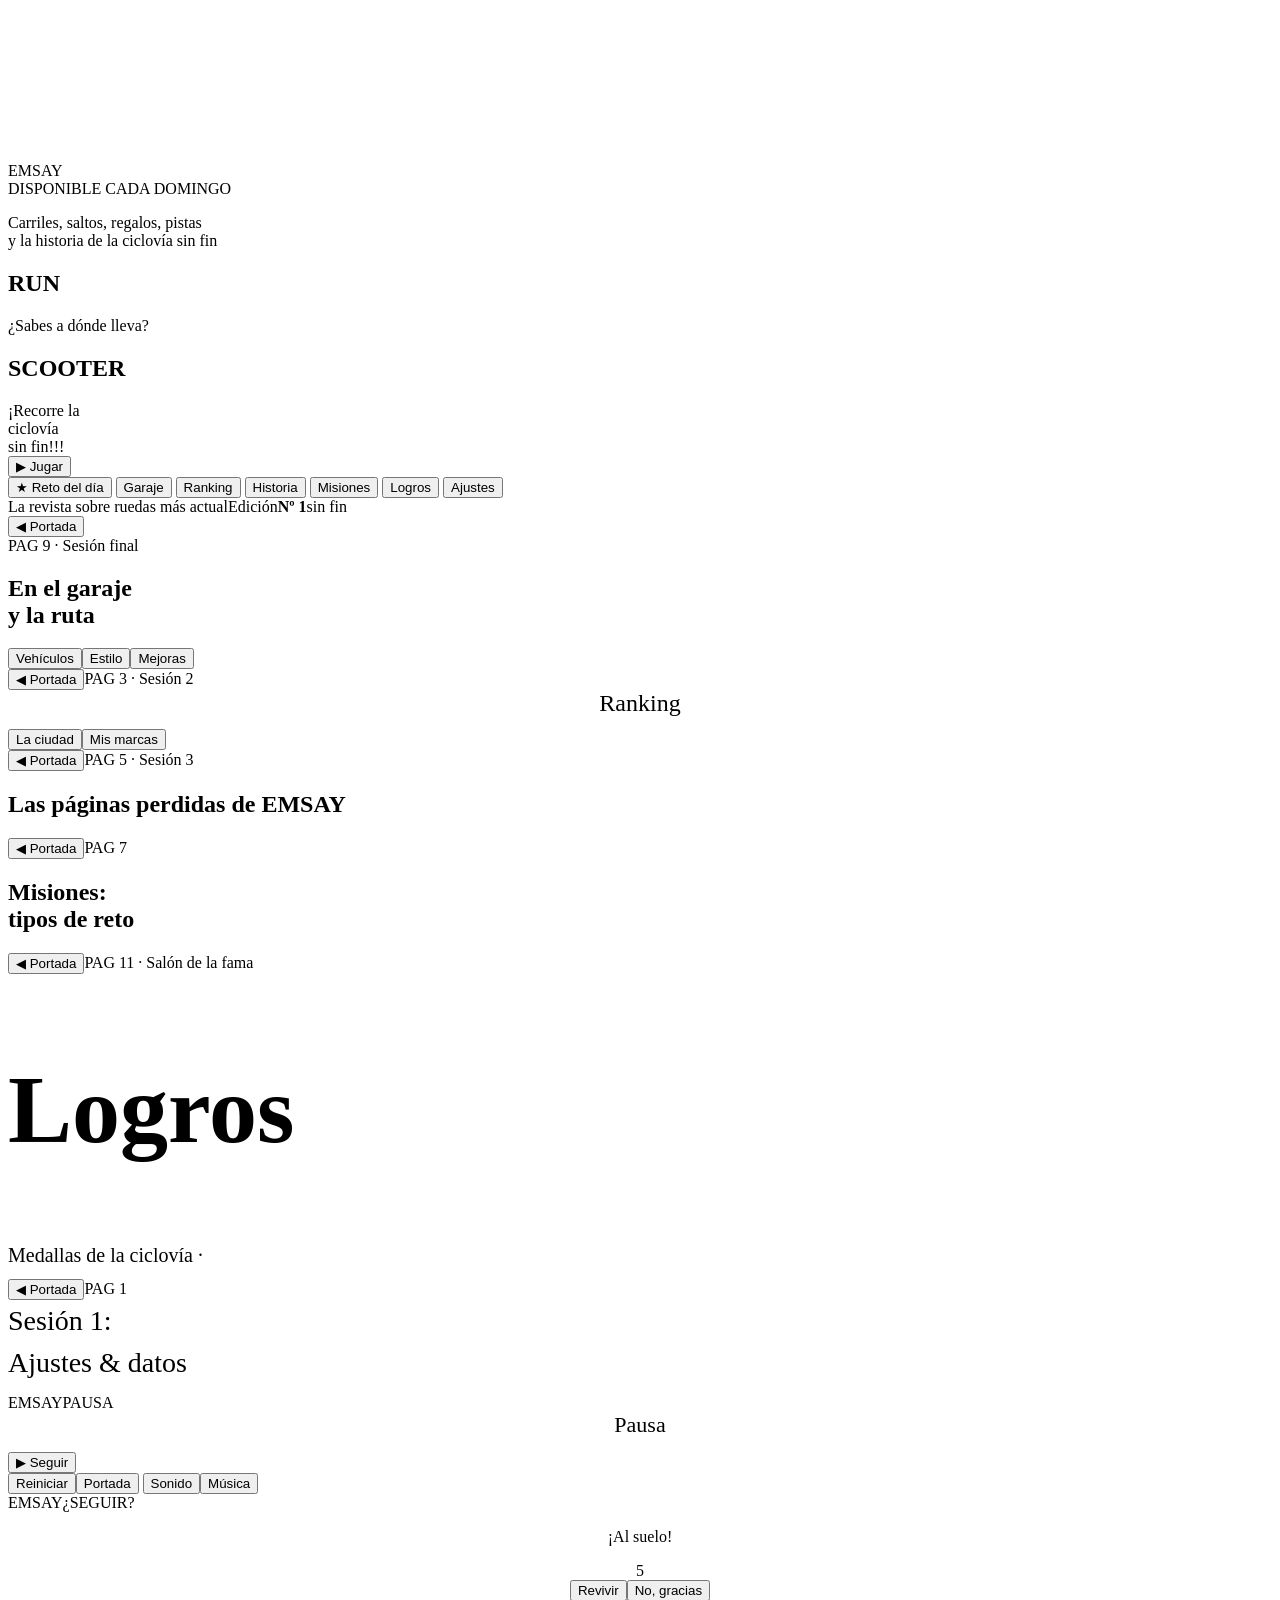
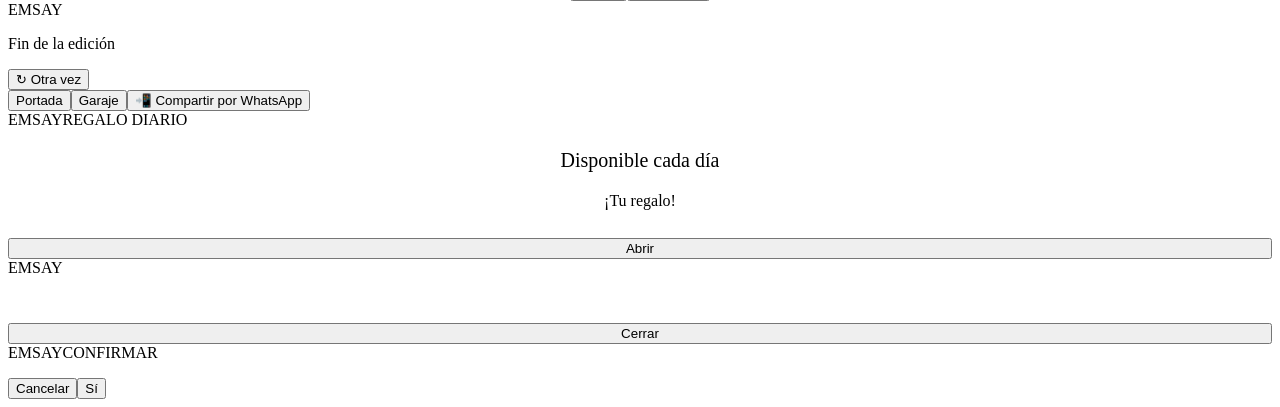
==== src/index.html @ 9749959b "v1.5.0: logros, personajes, corredores y patinadoras, cometas y globos - Salón de la fama con 20 log" ====
<!DOCTYPE html>
<html lang="es"><head><meta charset="utf-8">
<meta name="viewport" content="width=device-width,initial-scale=1,viewport-fit=cover,user-scalable=no">
<meta name="theme-color" content="#0e6378"><meta name="color-scheme" content="light">
<title>Run Scooter</title>
<meta name="description" content="Run Scooter: corredor sin fin en 3D por la ciclovía. Scooter, bici, skate, patines y monopatín eléctrico. Monedas, regalos y las páginas perdidas de EMSAY. Funciona sin internet.">
<meta name="application-name" content="Run Scooter">
<meta name="mobile-web-app-capable" content="yes"><meta name="apple-mobile-web-app-capable" content="yes">
<meta name="apple-mobile-web-app-title" content="Run Scooter"><meta name="apple-mobile-web-app-status-bar-style" content="black-translucent">
<link rel="manifest" href="manifest.webmanifest">
<link rel="icon" type="image/png" sizes="48x48" href="favicon.png">
<link rel="icon" type="image/png" sizes="192x192" href="icon-192.png">
<link rel="apple-touch-icon" sizes="180x180" href="apple-touch-icon.png">
<meta property="og:type" content="website"><meta property="og:site_name" content="Run Scooter"><meta property="og:locale" content="es_CO">
<meta property="og:title" content="Run Scooter · la ciclovía sin fin">
<meta property="og:description" content="Corre sin fin por la ciclovía en scooter, bici, skate, patines o monopatín eléctrico. ¡Juega gratis y sin internet!">
<meta property="og:url" content="%URL%">
<meta property="og:image" content="%URL%compartir.png"><meta property="og:image:width" content="1200"><meta property="og:image:height" content="630"><meta property="og:image:alt" content="Run Scooter, portada estilo revista EMSAY">
<meta name="twitter:card" content="summary_large_image"><meta name="twitter:image" content="%URL%compartir.png">
<style>
/*FONTS*/
/*CSS*/
</style></head>
<body><noscript>Run Scooter necesita JavaScript activado.</noscript>
<canvas id="cv"></canvas>
<div id="ui">
  <div id="rain"></div><div id="flash"></div>
  <div id="hud" hidden>
    <div class="hl"><div id="hScore" class="hs">0</div><div class="hc"><span class="coin"></span><b id="hCoins">0</b></div><br><div class="hc dl" id="hDel" hidden></div><div id="hDist" class="hd">0 M</div><div id="hSlope" class="slope" hidden></div></div>
    <div class="hr"><button id="bPause" data-act="pause" aria-label="Pausa">❚❚</button><div id="hMult" class="hm">×1</div><div id="hPow"></div></div>
    <button id="bBoost" class="boost" aria-label="Impulso: toca seguido para acelerar"><i><b id="bbF"></b></i><span>⚡</span><small>IMPULSO</small></button>
    <div id="hPop"></div>
    <div id="hBanner"></div>
    <div id="hTut" class="tut" hidden></div>
    <div id="hStum" class="stum" hidden>¡CUIDADO!</div>
    <div id="hCnt" class="cnt" hidden></div>
    <div id="hFps" class="fps" hidden></div>
  </div>

  <section id="sCover" class="scr cover on">
    <div class="cband"><div>EMSAY</div><div>DISPONIBLE CADA DOMINGO</div></div>
    <div class="cbody">
      <p class="srf">Carriles, saltos, regalos, pistas<br>y la historia de la ciclovía sin fin</p>
      <h1 class="mega t1">RUN</h1>
      <p class="kick">¿Sabes a dónde lleva?</p>
      <h1 class="mega t2">SCOOTER</h1>
      <div class="cmid"></div>
      <div class="ctag">¡Recorre la<br>ciclovía<br>sin fin!!!</div>
      <div class="cstats" id="cStats"></div>
      <div class="cbtns">
        <button class="btn pri big" data-act="play" data-arg="n">▶ Jugar</button>
        <div class="cgrid">
          <button class="btn red w2" data-act="play" data-arg="ch">★ Reto del día<i id="dCh" class="dot" style="background:var(--amb)" hidden></i></button>
          <button class="btn" data-act="go" data-arg="sGarage">Garaje</button>
          <button class="btn" data-act="go" data-arg="sRank">Ranking</button>
          <button class="btn" data-act="go" data-arg="sStory">Historia<i id="dStory" class="dot" hidden></i></button>
          <button class="btn" data-act="go" data-arg="sMis">Misiones<i id="dMis" class="dot" hidden></i></button>
          <button class="btn" data-act="go" data-arg="sAch">Logros</button>
          <button class="btn" data-act="go" data-arg="sSet">Ajustes</button>
        </div>
      </div>
    </div>
    <div class="cfoot"><span class="mega">La revista sobre ruedas más actual</span><span class="adv">Edición<b><span id="cEd">Nº 1</span></b>sin fin</span></div>
  </section>

  <section id="sGarage" class="scr gar">
    <div class="show"><div class="ph"><button class="back" data-act="go" data-arg="sCover">◀ Portada</button><div class="wallet" id="gWallet"></div></div><div class="vname" id="gName"></div></div>
    <div class="page pg-mus"><div class="wrap">
      <div class="pag">PAG 9 · Sesión final</div>
      <h2 class="h-final">En el garaje<br>y la ruta</h2>
      <div class="tabs" id="gTabs"><button data-act="gtab" data-arg="veh" class="on"><span>Vehículos</span></button><button data-act="gtab" data-arg="cos"><span>Estilo</span></button><button data-act="gtab" data-arg="up"><span>Mejoras</span></button></div>
      <div id="gBody"></div>
    </div></div>
  </section>

  <section id="sRank" class="scr"><div class="page pg-gray"><div class="wrap">
    <div class="ph"><button class="back" data-act="go" data-arg="sCover">◀ Portada</button><span class="pag">PAG 3 · Sesión 2</span></div>
    <div class="boxed sp" style="text-align:center;font-size:clamp(16px,5vw,24px);margin-bottom:12px">Ranking</div>
    <div id="rCard"></div>
    <div class="tabs" id="rTabs"><button data-act="rtab" data-arg="city" class="on"><span>La ciudad</span></button><button data-act="rtab" data-arg="me"><span>Mis marcas</span></button></div>
    <div id="rBody"></div>
  </div></div></section>

  <section id="sStory" class="scr"><div class="page pg-red"><div class="wrap">
    <div class="ph"><button class="back" data-act="go" data-arg="sCover">◀ Portada</button><span class="pag">PAG 5 · Sesión 3</span></div>
    <h2 class="h-serif">Las páginas perdidas de EMSAY</h2>
    <p class="lede" id="stLede"></p>
    <div class="pgrid" id="stGrid"></div>
  </div></div></section>

  <section id="sMis" class="scr"><div class="page pg-mar"><div class="wrap">
    <div class="ph"><button class="back" data-act="go" data-arg="sCover">◀ Portada</button><span class="pag">PAG 7</span></div>
    <div class="squig"></div>
    <h2 class="h-groovy">Misiones:<br>tipos de reto</h2>
    <div id="mBody"></div>
    <div class="squig"></div>
  </div></div></section>

  <section id="sAch" class="scr"><div class="page pg-teal"><div class="wrap">
    <div class="ph"><button class="back" data-act="go" data-arg="sCover">◀ Portada</button><span class="pag">PAG 11 · Salón de la fama</span></div>
    <h2 class="mega" style="font-size:clamp(54px,17vw,96px);color:var(--cream)">Logros</h2><p class="kick" style="color:var(--amb);font-size:20px;margin:2px 0 12px">Medallas de la ciclovía · <span id="achN"></span></p>
    <div class="achs" id="achBody"></div>
  </div></div></section>

  <section id="sSet" class="scr"><div class="page pg-yel"><div class="wrap">
    <div class="ph"><button class="back" data-act="go" data-arg="sCover">◀ Portada</button><span class="pag">PAG 1</span></div>
    <div class="boxed sp" style="font-size:clamp(18px,6vw,28px);line-height:1.5;margin-bottom:10px">Sesión 1:<br>Ajustes &amp; datos</div>
    <div id="setBody"></div>
  </div></div></section>

  <div id="oPause" class="ov"><div class="panel"><div class="pband"><span>EMSAY</span><span>PAUSA</span></div><div class="pin">
    <div class="boxed sp" style="text-align:center;font-size:22px;margin-bottom:14px">Pausa</div>
    <div class="cbtns" style="margin:0 auto"><button class="btn pri big" data-act="resume">▶ Seguir</button>
      <div class="cgrid"><button class="btn" data-act="restart">Reiniciar</button><button class="btn" data-act="quit">Portada</button>
      <button class="btn gh" data-act="tsfx" id="pSfx">Sonido</button><button class="btn gh" data-act="tmus" id="pMus">Música</button></div></div>
  </div></div></div>

  <div id="oRevive" class="ov"><div class="panel"><div class="pband"><span>EMSAY</span><span>¿SEGUIR?</span></div><div class="pin" style="text-align:center">
    <p class="over-t">¡Al suelo!</p><p id="rvWhy" style="font-family:var(--fs);font-style:italic"></p>
    <div class="ring" id="rvRing">5</div>
    <div class="cbtns" style="margin:0 auto"><button class="btn red big" data-act="revive" id="rvBtn">Revivir</button><button class="btn gh" data-act="norevive">No, gracias</button></div>
  </div></div></div>

  <div id="oOver" class="ov"><div class="panel"><div class="pband"><span>EMSAY</span><span id="oDate"></span></div><div class="pin">
    <p class="over-t">Fin de la <span>edición</span></p>
    <div id="oBadge"></div>
    <div class="film" style="margin:10px 0" id="oStats"></div>
    <div id="oExtra"></div>
    <div class="cbtns" style="margin:12px auto 0"><button class="btn pri big" data-act="play">↻ Otra vez</button>
      <div class="cgrid"><button class="btn" data-act="quit">Portada</button><button class="btn" data-act="go" data-arg="sGarage">Garaje</button><button class="btn red w2" data-act="share">📲 Compartir por WhatsApp</button></div></div>
  </div></div></div>

  <div id="oDaily" class="ov"><div class="panel"><div class="pband"><span>EMSAY</span><span>REGALO DIARIO</span></div><div class="pin" style="text-align:center">
    <p class="kick" style="font-size:20px">Disponible cada día</p><p class="over-t" style="color:var(--navy)">¡Tu regalo!</p>
    <div id="dlBody"></div><button class="btn pri big" data-act="daily" style="margin-top:12px;width:100%">Abrir</button>
  </div></div></div>

  <div id="oRead" class="ov" data-act="closeRead"><div class="panel rd"><div class="pband"><span>EMSAY</span><span id="rdN"></span></div><div class="pin">
    <h3 class="h-serif" id="rdT" style="font-size:34px"></h3><div class="film" id="rdX"></div>
    <button class="btn" data-act="closeRead" style="margin-top:12px;width:100%">Cerrar</button>
  </div></div></div>

  <div id="oConf" class="ov"><div class="panel"><div class="pband"><span>EMSAY</span><span>CONFIRMAR</span></div><div class="pin">
    <p id="cfT" style="font-weight:700"></p><div class="row" style="justify-content:flex-end"><button class="btn gh" data-act="cfNo">Cancelar</button><button class="btn red" data-act="cfYes">Sí</button></div>
  </div></div></div>

  <div id="toasts"></div>
</div>
<input type="file" id="fImp" accept="application/json,.json" hidden>
<script>
/*JS*/
</script>
</body></html>
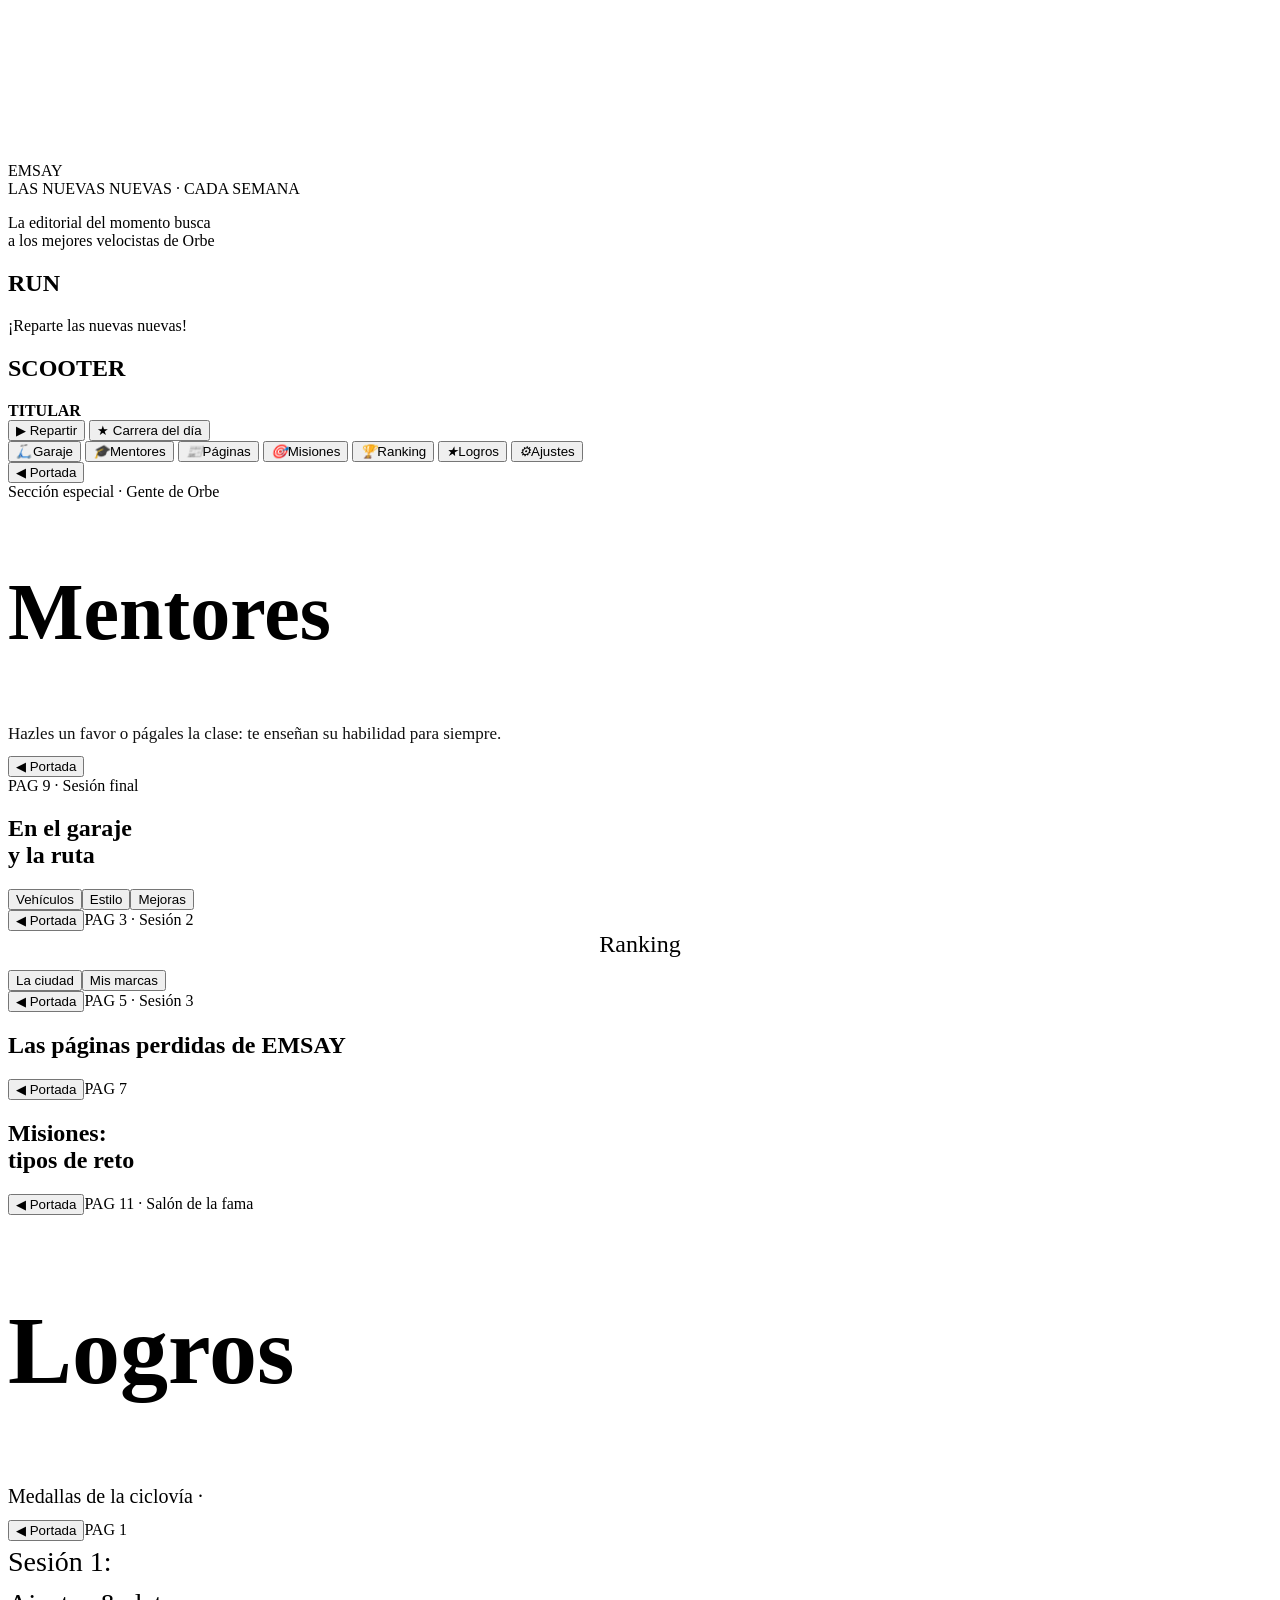
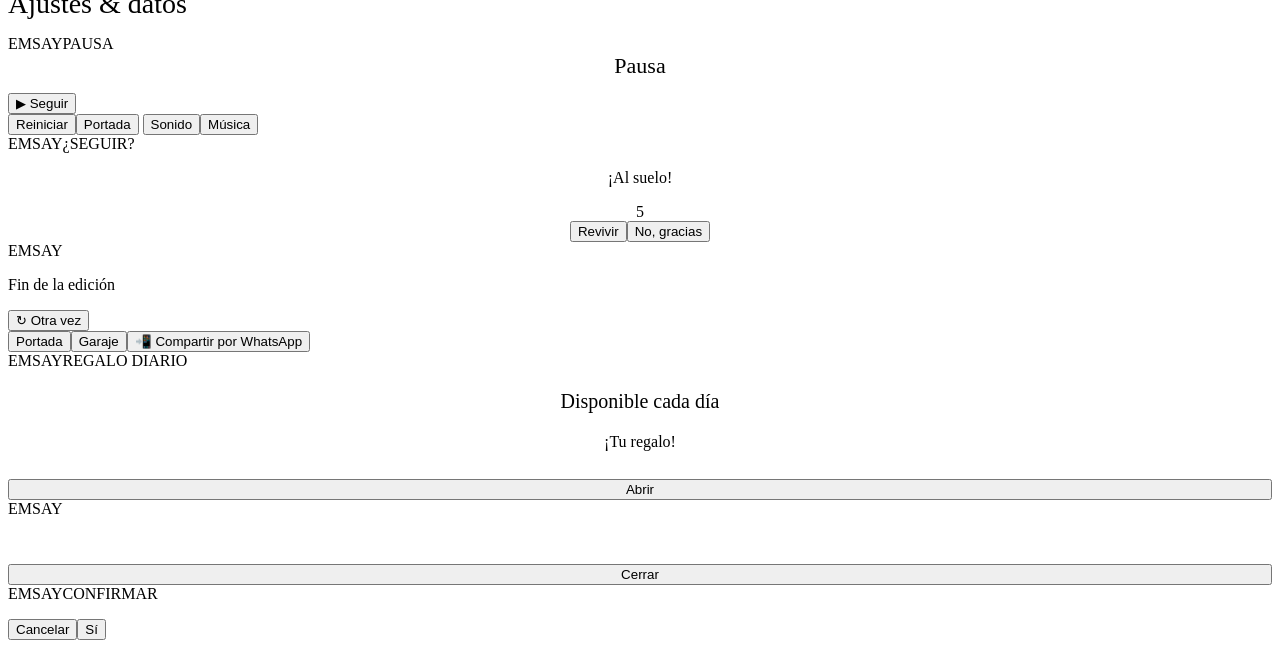
==== commit 41093cf4: "v2.0 (en curso): ciclovía de 4 carriles en doble sentido, entregas con botones, freno, energía y cap" ====
--- a/src/index.html
+++ b/src/index.html
@@ -26,8 +26,13 @@
 <div id="ui">
   <div id="rain"></div><div id="flash"></div>
   <div id="hud" hidden>
-    <div class="hl"><div id="hScore" class="hs">0</div><div class="hc"><span class="coin"></span><b id="hCoins">0</b></div><br><div class="hc dl" id="hDel" hidden></div><div id="hDist" class="hd">0 M</div><div id="hSlope" class="slope" hidden></div></div>
+    <div class="hl"><div id="hScore" class="hs">0</div><div class="hc"><span class="coin"></span><b id="hCoins">0</b></div><br><div class="hc dl" id="hDel" hidden></div><div id="hDist" class="hd">0 M</div><div id="hSlope" class="slope" hidden></div><div id="hWord" class="word"></div></div>
     <div class="hr"><button id="bPause" data-act="pause" aria-label="Pausa">❚❚</button><div id="hMult" class="hm">×1</div><div id="hPow"></div></div>
+    <div class="htop"><div id="hLight" class="lt" hidden></div><div id="hPol" class="pol" hidden></div><div id="hWarn" class="warn" hidden></div><div id="hRiv" class="riv" hidden></div><div id="hCombo" class="combo" hidden></div></div>
+    <button id="bDelL" class="del l" hidden aria-label="Entregar a la izquierda"><svg viewBox="0 0 40 40"><circle cx="20" cy="20" r="18"/></svg><span></span></button>
+    <button id="bDelR" class="del r" hidden aria-label="Entregar a la derecha"><svg viewBox="0 0 40 40"><circle cx="20" cy="20" r="18"/></svg><span></span></button>
+    <button id="bBrake" class="brake" aria-label="Freno: mantén presionado"><span>■</span><small>FRENO</small></button>
+    <div class="enbar"><i><b id="enF"></b></i><small id="enL">ALIENTO</small></div>
     <button id="bBoost" class="boost" aria-label="Impulso: toca seguido para acelerar"><i><b id="bbF"></b></i><span>⚡</span><small>IMPULSO</small></button>
     <div id="hPop"></div>
     <div id="hBanner"></div>
@@ -38,30 +43,38 @@
   </div>
 
   <section id="sCover" class="scr cover on">
-    <div class="cband"><div>EMSAY</div><div>DISPONIBLE CADA DOMINGO</div></div>
+    <div class="cband"><div>EMSAY</div><div>LAS NUEVAS NUEVAS · CADA SEMANA</div></div>
     <div class="cbody">
-      <p class="srf">Carriles, saltos, regalos, pistas<br>y la historia de la ciclovía sin fin</p>
+      <p class="srf">La editorial del momento busca<br>a los mejores velocistas de Orbe</p>
       <h1 class="mega t1">RUN</h1>
-      <p class="kick">¿Sabes a dónde lleva?</p>
+      <p class="kick">¡Reparte las nuevas nuevas!</p>
       <h1 class="mega t2">SCOOTER</h1>
       <div class="cmid"></div>
-      <div class="ctag">¡Recorre la<br>ciclovía<br>sin fin!!!</div>
-      <div class="cstats" id="cStats"></div>
+      <div class="ticker"><b>TITULAR</b><span id="cTick"></span></div>
+      <div class="pcard" id="cCard"></div>
       <div class="cbtns">
-        <button class="btn pri big" data-act="play" data-arg="n">▶ Jugar</button>
-        <div class="cgrid">
-          <button class="btn red w2" data-act="play" data-arg="ch">★ Reto del día<i id="dCh" class="dot" style="background:var(--amb)" hidden></i></button>
-          <button class="btn" data-act="go" data-arg="sGarage">Garaje</button>
-          <button class="btn" data-act="go" data-arg="sRank">Ranking</button>
-          <button class="btn" data-act="go" data-arg="sStory">Historia<i id="dStory" class="dot" hidden></i></button>
-          <button class="btn" data-act="go" data-arg="sMis">Misiones<i id="dMis" class="dot" hidden></i></button>
-          <button class="btn" data-act="go" data-arg="sAch">Logros</button>
-          <button class="btn" data-act="go" data-arg="sSet">Ajustes</button>
-        </div>
+        <button class="btn pri big" data-act="play" data-arg="n">▶ Repartir</button>
+        <button class="btn red" data-act="play" data-arg="ch">★ Carrera del día<i id="dCh" class="dot" style="background:var(--amb)" hidden></i></button>
       </div>
     </div>
-    <div class="cfoot"><span class="mega">La revista sobre ruedas más actual</span><span class="adv">Edición<b><span id="cEd">Nº 1</span></b>sin fin</span></div>
+    <nav class="cnav">
+      <button data-act="go" data-arg="sGarage"><i>🛴</i>Garaje</button>
+      <button data-act="go" data-arg="sMent"><i>🎓</i>Mentores<b id="dMent" class="dot" hidden></b></button>
+      <button data-act="go" data-arg="sStory"><i>📰</i>Páginas<b id="dStory" class="dot" hidden></b></button>
+      <button data-act="go" data-arg="sMis"><i>🎯</i>Misiones<b id="dMis" class="dot" hidden></b></button>
+      <button data-act="go" data-arg="sRank"><i>🏆</i>Ranking</button>
+      <button data-act="go" data-arg="sAch"><i>★</i>Logros</button>
+      <button data-act="go" data-arg="sSet"><i>⚙</i>Ajustes</button>
+    </nav>
   </section>
+
+  <section id="sMent" class="scr"><div class="page pg-paper"><div class="wrap">
+    <div class="ph"><button class="back" data-act="go" data-arg="sCover">◀ Portada</button><div class="wallet" id="mtWallet"></div></div>
+    <div class="pag">Sección especial · Gente de Orbe</div>
+    <h2 class="mega" style="font-size:clamp(46px,14vw,80px);color:var(--red)">Mentores</h2>
+    <p class="kick" style="font-size:17px;margin:2px 0 12px;color:#111">Hazles un favor o págales la clase: te enseñan su habilidad para siempre.</p>
+    <div id="mtBody"></div>
+  </div></div></section>
 
   <section id="sGarage" class="scr gar">
     <div class="show"><div class="ph"><button class="back" data-act="go" data-arg="sCover">◀ Portada</button><div class="wallet" id="gWallet"></div></div><div class="vname" id="gName"></div></div>
@@ -85,6 +98,7 @@
     <div class="ph"><button class="back" data-act="go" data-arg="sCover">◀ Portada</button><span class="pag">PAG 5 · Sesión 3</span></div>
     <h2 class="h-serif">Las páginas perdidas de EMSAY</h2>
     <p class="lede" id="stLede"></p>
+    <div class="stabs" id="stTabs"></div>
     <div class="pgrid" id="stGrid"></div>
   </div></div></section>
 
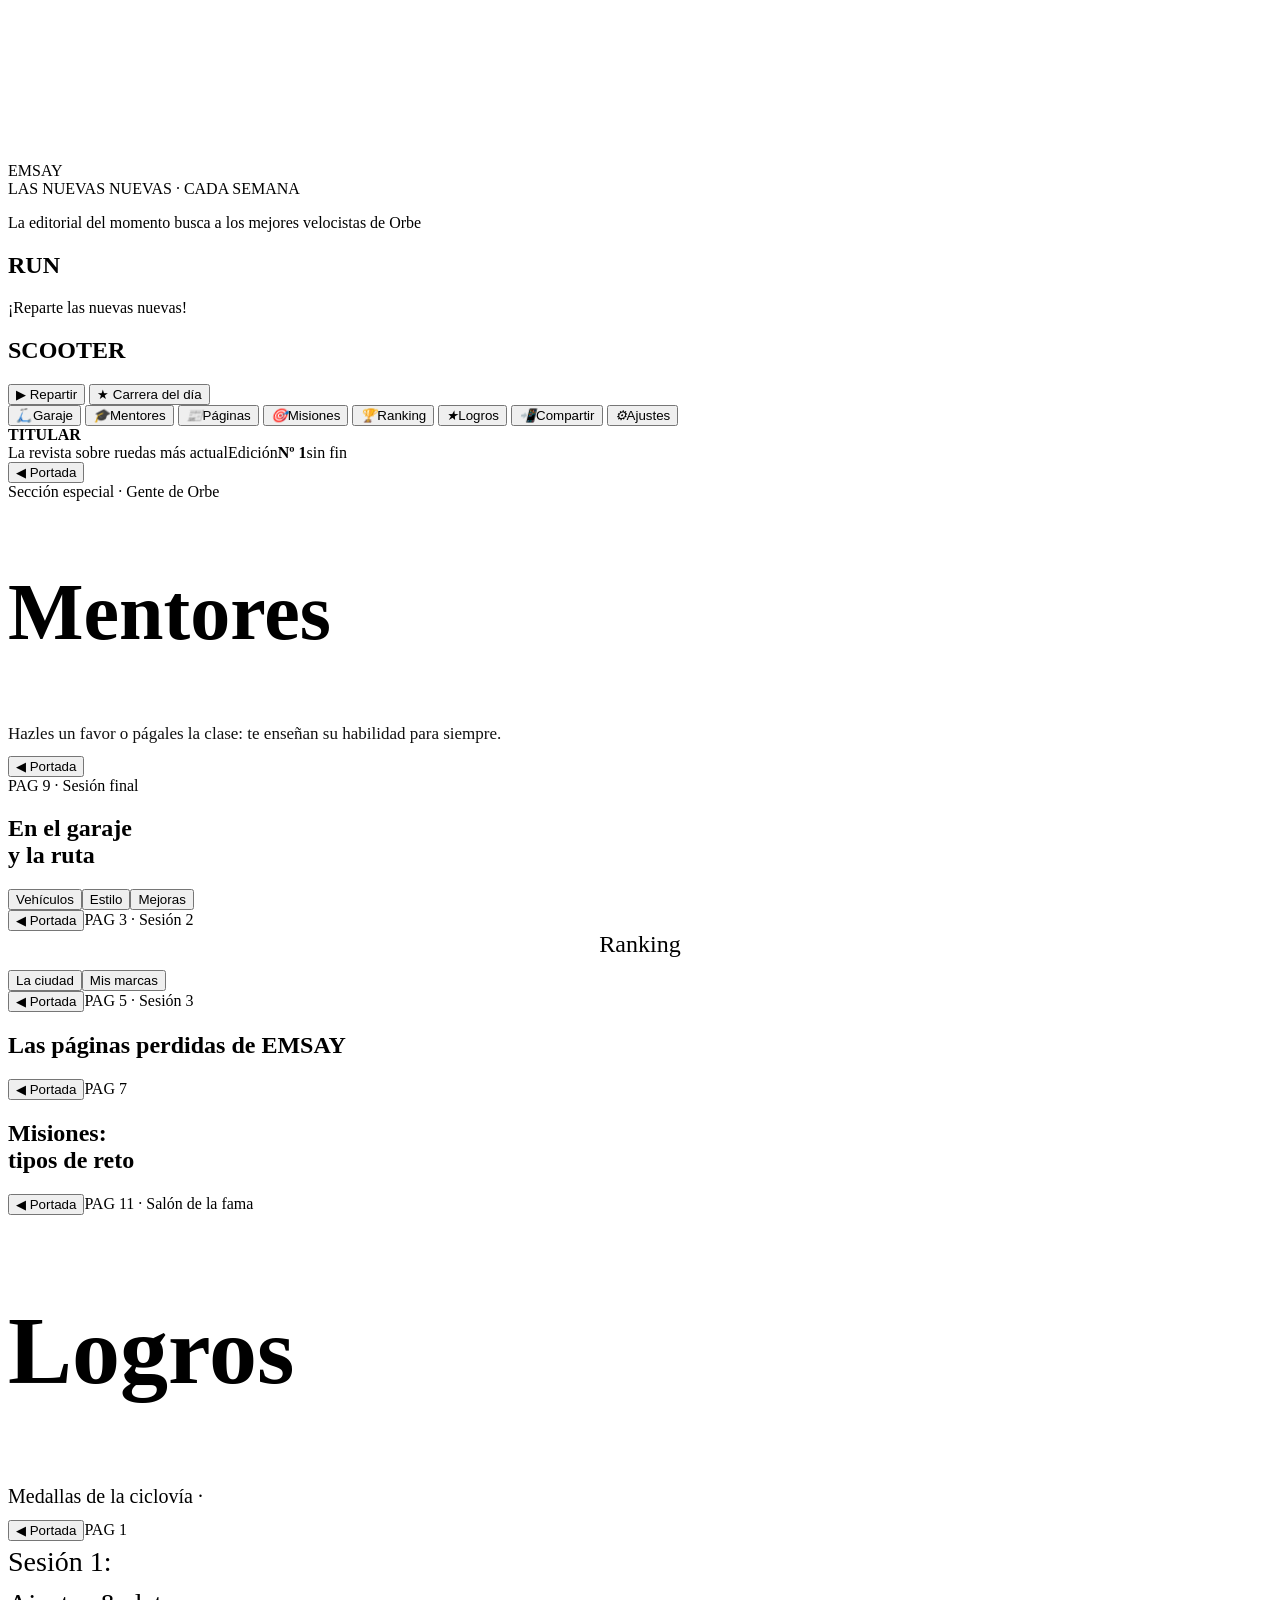
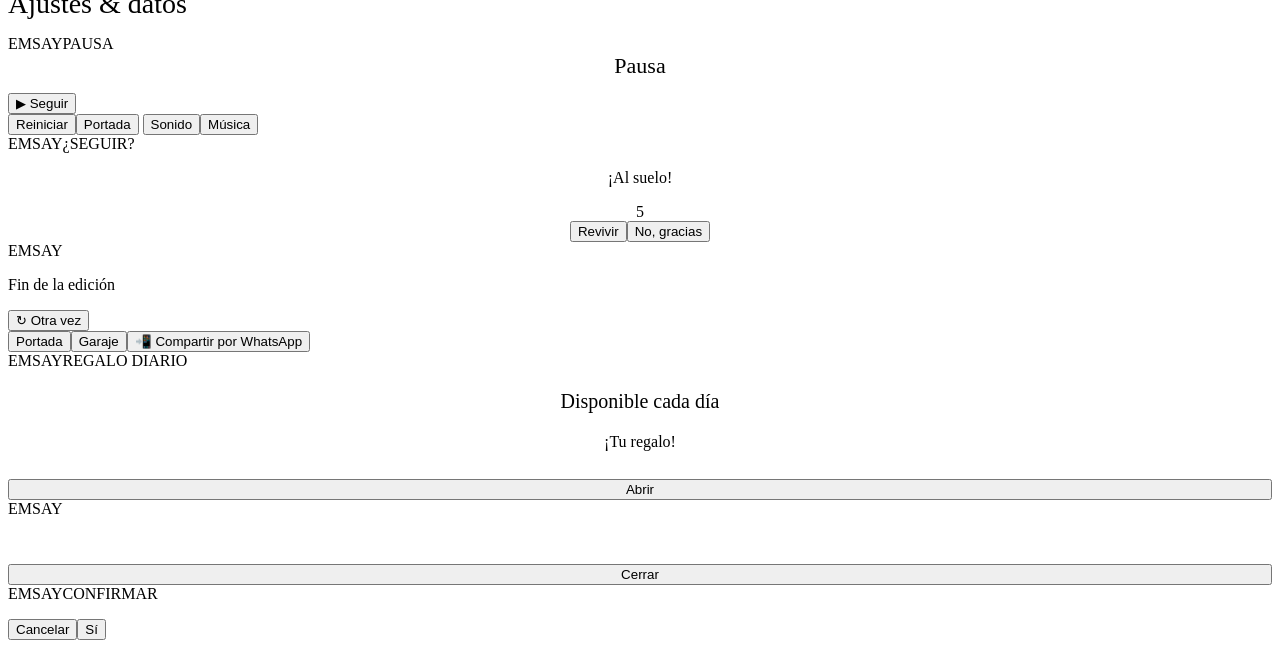
==== commit 41f81084: "v2.3.0: portada con los botones en la propia pantalla y textos más robustos - Se quita la barra infe" ====
--- a/src/index.html
+++ b/src/index.html
@@ -45,27 +45,30 @@
   <section id="sCover" class="scr cover on">
     <div class="cband"><div>EMSAY</div><div>LAS NUEVAS NUEVAS · CADA SEMANA</div></div>
     <div class="cbody">
-      <p class="srf">La editorial del momento busca<br>a los mejores velocistas de Orbe</p>
+      <p class="srf">La editorial del momento busca a los mejores velocistas de Orbe</p>
       <h1 class="mega t1">RUN</h1>
       <p class="kick">¡Reparte las nuevas nuevas!</p>
       <h1 class="mega t2">SCOOTER</h1>
       <div class="cmid"></div>
-      <div class="ticker"><b>TITULAR</b><span id="cTick"></span></div>
+      <div class="evt" id="cEvt"></div>
       <div class="pcard" id="cCard"></div>
       <div class="cbtns">
         <button class="btn pri big" data-act="play" data-arg="n">▶ Repartir</button>
         <button class="btn red" data-act="play" data-arg="ch">★ Carrera del día<i id="dCh" class="dot" style="background:var(--amb)" hidden></i></button>
       </div>
+      <div class="cgrid">
+        <button class="btn" data-act="go" data-arg="sGarage"><i>🛴</i>Garaje</button>
+        <button class="btn" data-act="go" data-arg="sMent"><i>🎓</i>Mentores<b id="dMent" class="dot" hidden></b></button>
+        <button class="btn" data-act="go" data-arg="sStory"><i>📰</i>Páginas<b id="dStory" class="dot" hidden></b></button>
+        <button class="btn" data-act="go" data-arg="sMis"><i>🎯</i>Misiones<b id="dMis" class="dot" hidden></b></button>
+        <button class="btn" data-act="go" data-arg="sRank"><i>🏆</i>Ranking</button>
+        <button class="btn" data-act="go" data-arg="sAch"><i>★</i>Logros</button>
+        <button class="btn" data-act="share"><i>📲</i>Compartir</button>
+        <button class="btn" data-act="go" data-arg="sSet"><i>⚙</i>Ajustes</button>
+      </div>
+      <div class="ticker"><b>TITULAR</b><span id="cTick"></span></div>
     </div>
-    <nav class="cnav">
-      <button data-act="go" data-arg="sGarage"><i>🛴</i>Garaje</button>
-      <button data-act="go" data-arg="sMent"><i>🎓</i>Mentores<b id="dMent" class="dot" hidden></b></button>
-      <button data-act="go" data-arg="sStory"><i>📰</i>Páginas<b id="dStory" class="dot" hidden></b></button>
-      <button data-act="go" data-arg="sMis"><i>🎯</i>Misiones<b id="dMis" class="dot" hidden></b></button>
-      <button data-act="go" data-arg="sRank"><i>🏆</i>Ranking</button>
-      <button data-act="go" data-arg="sAch"><i>★</i>Logros</button>
-      <button data-act="go" data-arg="sSet"><i>⚙</i>Ajustes</button>
-    </nav>
+    <div class="cfoot"><span class="mega">La revista sobre ruedas más actual</span><span class="adv">Edición<b><span id="cEd">Nº 1</span></b>sin fin</span></div>
   </section>
 
   <section id="sMent" class="scr"><div class="page pg-paper"><div class="wrap">
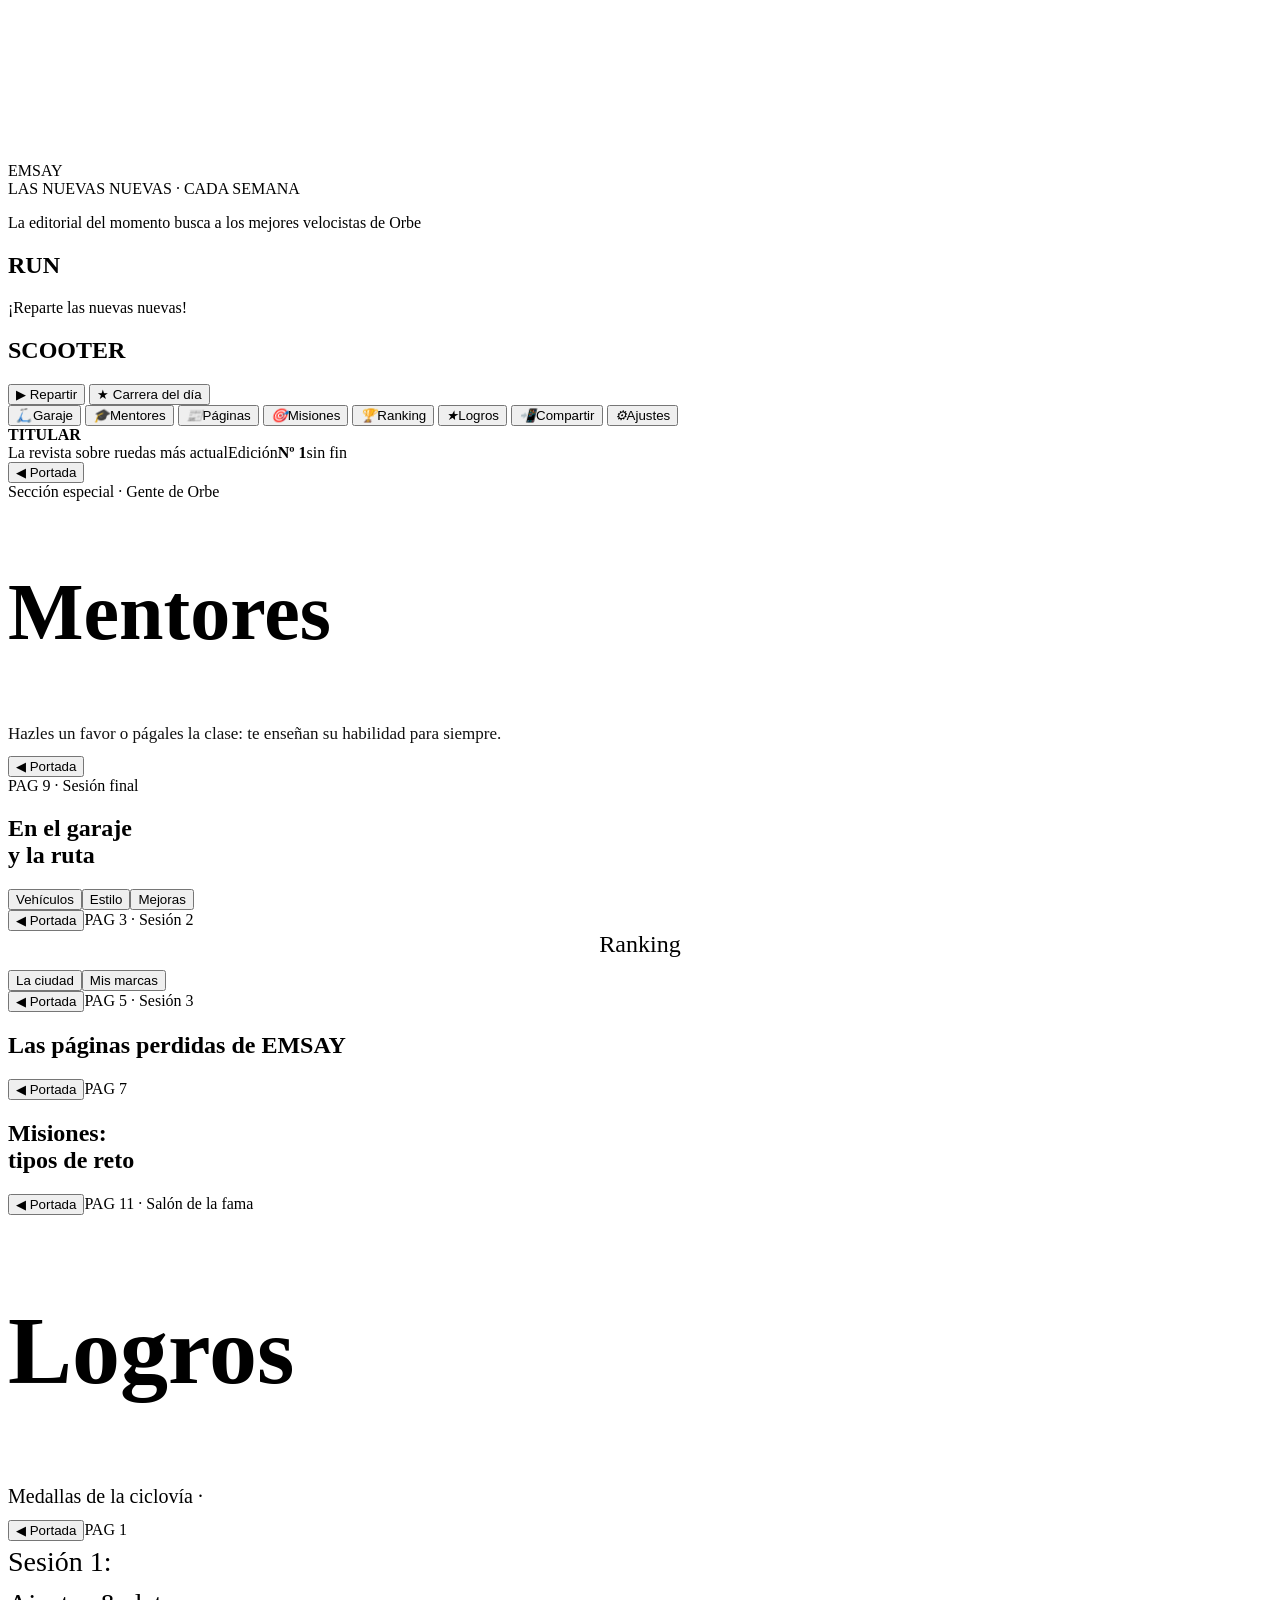
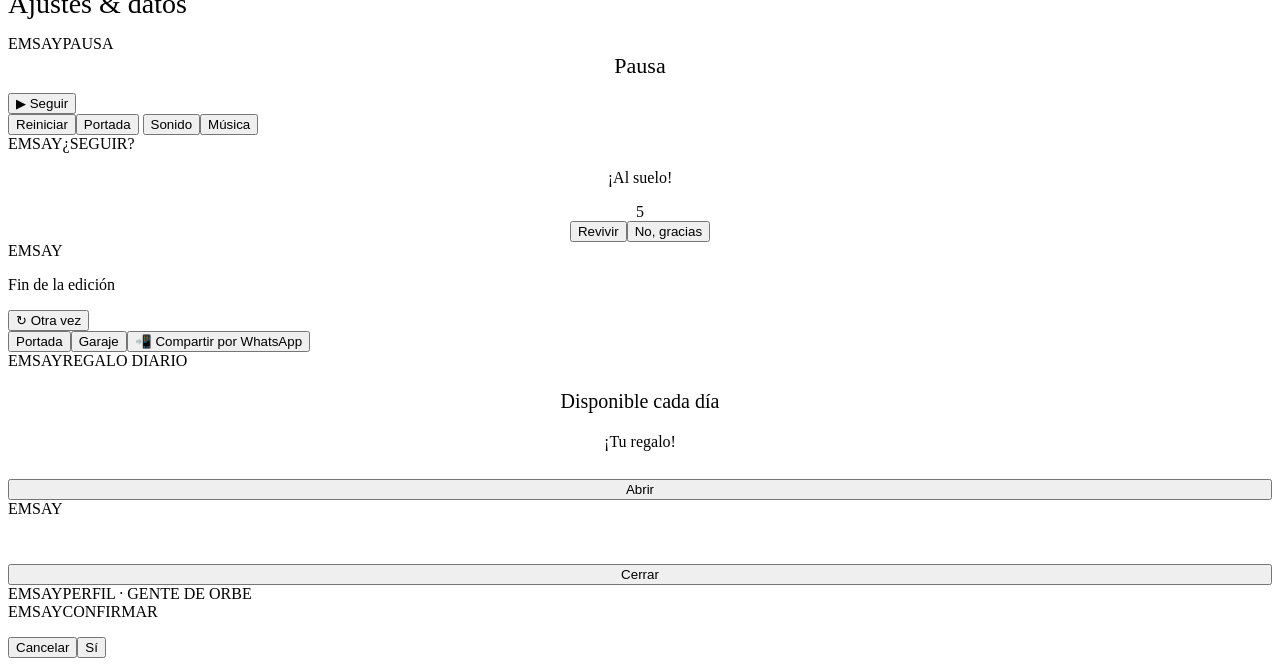
==== commit 51838900: "v2.4.0: obstáculos verosímiles por zona, sin talanquera, perfiles de mentores, HUD y botones nuevos," ====
--- a/src/index.html
+++ b/src/index.html
@@ -26,14 +26,18 @@
 <div id="ui">
   <div id="rain"></div><div id="flash"></div>
   <div id="hud" hidden>
-    <div class="hl"><div id="hScore" class="hs">0</div><div class="hc"><span class="coin"></span><b id="hCoins">0</b></div><br><div class="hc dl" id="hDel" hidden></div><div id="hDist" class="hd">0 M</div><div id="hSlope" class="slope" hidden></div><div id="hWord" class="word"></div></div>
-    <div class="hr"><button id="bPause" data-act="pause" aria-label="Pausa">❚❚</button><div id="hMult" class="hm">×1</div><div id="hPow"></div></div>
+    <div class="hl"><div id="hScore" class="hs">0</div>
+      <div class="hrow"><div class="hc"><span class="coin"></span><b id="hCoins">0</b></div><div class="hc dl" id="hDel" hidden></div></div>
+      <div class="hinfo"><span id="hDist" class="hd">0 M</span><span id="hSlope" class="slope" hidden></span></div>
+      <div id="hWord" class="word"></div>
+    </div>
+    <div class="hr"><button id="bPause" data-act="pause" aria-label="Pausa"><svg viewBox="0 0 24 24"><rect x="6" y="5" width="4.2" height="14" rx="1.2"/><rect x="13.8" y="5" width="4.2" height="14" rx="1.2"/></svg></button><div id="hMult" class="hm">×1</div><div id="hPow"></div></div>
     <div class="htop"><div id="hLight" class="lt" hidden></div><div id="hPol" class="pol" hidden></div><div id="hWarn" class="warn" hidden></div><div id="hRiv" class="riv" hidden></div><div id="hCombo" class="combo" hidden></div></div>
-    <button id="bDelL" class="del l" hidden aria-label="Entregar a la izquierda"><svg viewBox="0 0 40 40"><circle cx="20" cy="20" r="18"/></svg><span></span></button>
-    <button id="bDelR" class="del r" hidden aria-label="Entregar a la derecha"><svg viewBox="0 0 40 40"><circle cx="20" cy="20" r="18"/></svg><span></span></button>
-    <button id="bBrake" class="brake" aria-label="Freno: mantén presionado"><span>■</span><small>FRENO</small></button>
-    <div class="enbar"><i><b id="enF"></b></i><small id="enL">ALIENTO</small></div>
-    <button id="bBoost" class="boost" aria-label="Impulso: toca seguido para acelerar"><i><b id="bbF"></b></i><span>⚡</span><small>IMPULSO</small></button>
+    <button id="bDelL" class="del l" hidden aria-label="Entregar a la izquierda"><svg class="rg" viewBox="0 0 40 40"><circle class="bg" cx="20" cy="20" r="18"/><circle class="fg" cx="20" cy="20" r="18"/></svg><span class="ic"></span><small></small></button>
+    <button id="bDelR" class="del r" hidden aria-label="Entregar a la derecha"><svg class="rg" viewBox="0 0 40 40"><circle class="bg" cx="20" cy="20" r="18"/><circle class="fg" cx="20" cy="20" r="18"/></svg><span class="ic"></span><small></small></button>
+    <div class="enbar"><div class="enl"><svg viewBox="0 0 24 24"><path d="M12 21s-7.5-4.6-9.6-9.2C.9 8.4 3 4.6 6.6 4.6c2 0 3.4 1.1 4.2 2.4h2.4c.8-1.3 2.2-2.4 4.2-2.4 3.6 0 5.7 3.8 4.2 7.2C19.5 16.4 12 21 12 21z"/></svg><small id="enL">ALIENTO</small></div><i><b id="enF"></b></i></div>
+    <button id="bBrake" class="pad brake" aria-label="Freno: mantén presionado"><svg viewBox="0 0 48 48"><path d="M16 4h16l12 12v16L32 44H16L4 32V16z" fill="#fff"/><path d="M17.7 8h12.6L40 17.7v12.6L30.3 40H17.7L8 30.3V17.7z" fill="currentColor"/><text x="24" y="29" text-anchor="middle" font-size="11.5" font-weight="900" fill="#fff" font-family="Cuerpo,sans-serif">STOP</text></svg><small>FRENO</small></button>
+    <button id="bBoost" class="pad boost" aria-label="Impulso: toca seguido para acelerar"><svg class="rg" viewBox="0 0 40 40"><circle class="bg" cx="20" cy="20" r="18"/><circle class="fg" id="bbF" cx="20" cy="20" r="18"/></svg><svg class="bolt" viewBox="0 0 24 24"><path d="M13.6 1.5 4.2 13.4h6.3l-1.9 9.1 9.9-12.3h-6.4z"/></svg><small>IMPULSO</small></button>
     <div id="hPop"></div>
     <div id="hBanner"></div>
     <div id="hTut" class="tut" hidden></div>
@@ -66,7 +70,7 @@
         <button class="btn" data-act="share"><i>📲</i>Compartir</button>
         <button class="btn" data-act="go" data-arg="sSet"><i>⚙</i>Ajustes</button>
       </div>
-      <div class="ticker"><b>TITULAR</b><span id="cTick"></span></div>
+      <div class="ticker"><b>TITULAR</b><div class="tk"><span id="cTick"></span></div></div>
     </div>
     <div class="cfoot"><span class="mega">La revista sobre ruedas más actual</span><span class="adv">Edición<b><span id="cEd">Nº 1</span></b>sin fin</span></div>
   </section>
@@ -157,6 +161,8 @@
     <button class="btn" data-act="closeRead" style="margin-top:12px;width:100%">Cerrar</button>
   </div></div></div>
 
+  <div id="oMent" class="ov" data-act="closeMent"><div class="panel rd"><div class="pband"><span>EMSAY</span><span>PERFIL · GENTE DE ORBE</span></div><div class="pin" id="mpBody"></div></div></div>
+
   <div id="oConf" class="ov"><div class="panel"><div class="pband"><span>EMSAY</span><span>CONFIRMAR</span></div><div class="pin">
     <p id="cfT" style="font-weight:700"></p><div class="row" style="justify-content:flex-end"><button class="btn gh" data-act="cfNo">Cancelar</button><button class="btn red" data-act="cfYes">Sí</button></div>
   </div></div></div>
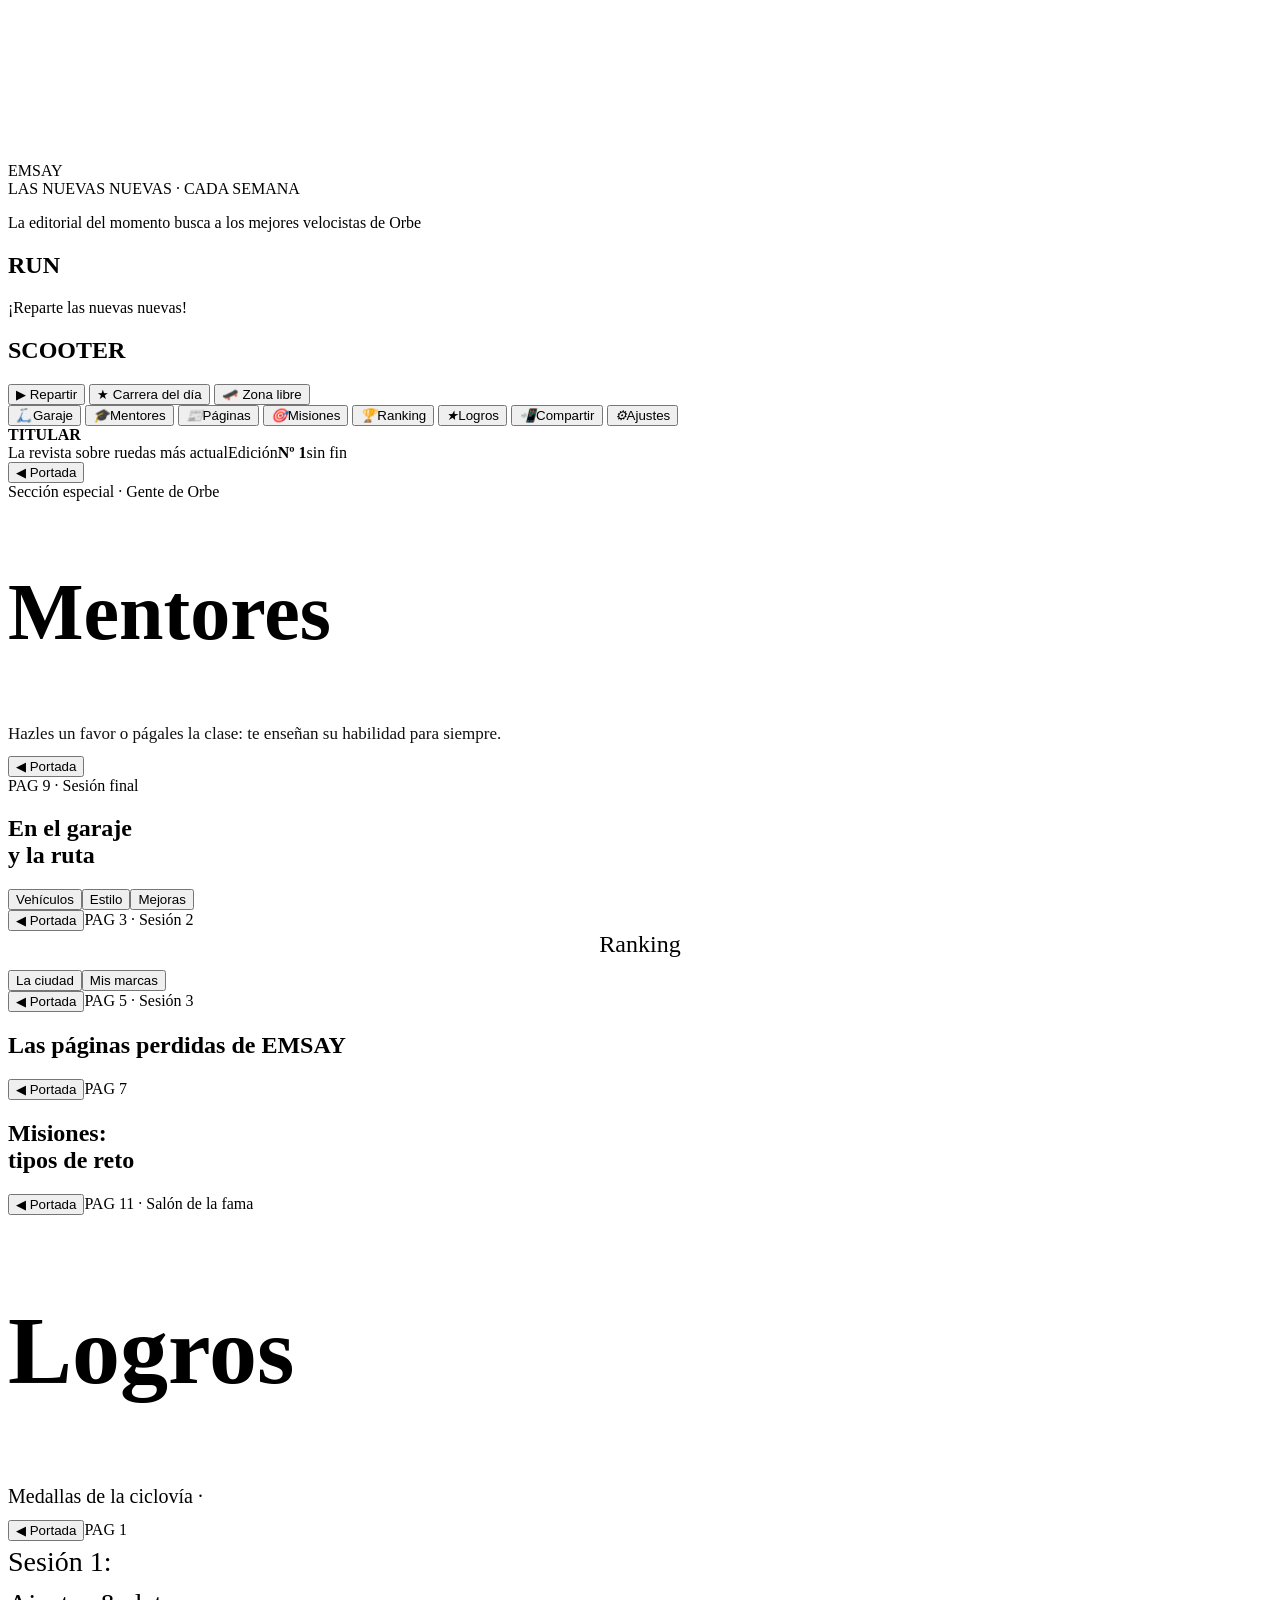
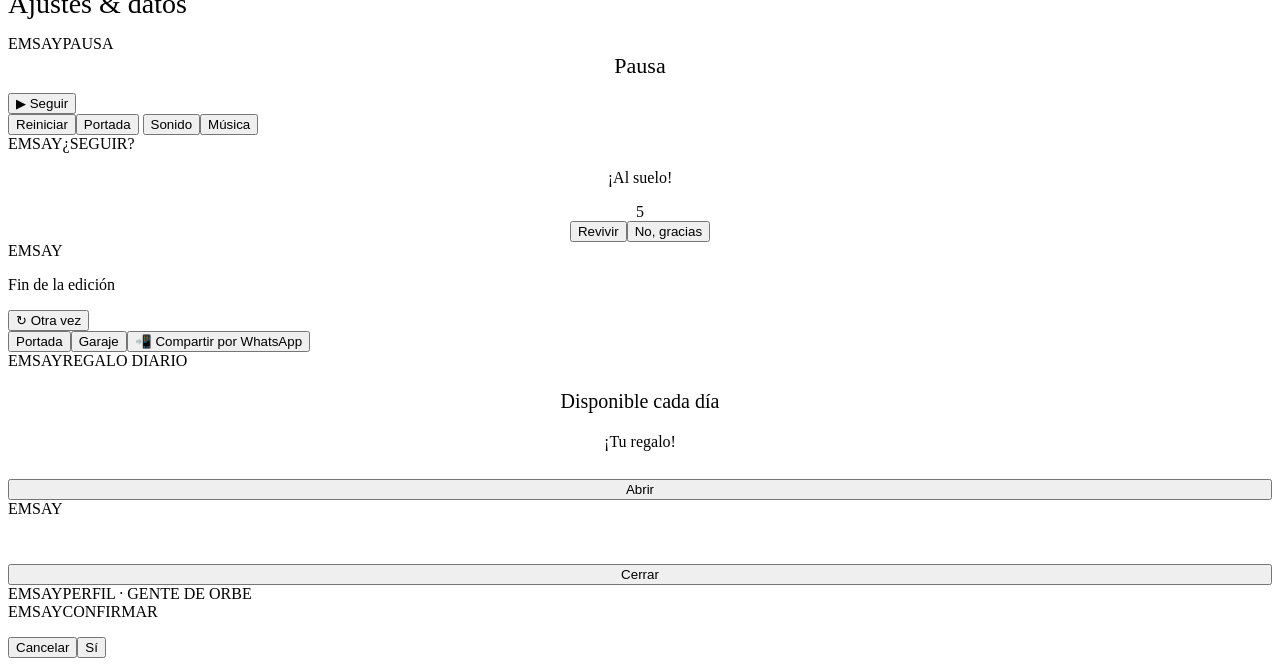
==== commit 5b2f85d4: "v2.5.0: esquinas con desvíos a otras zonas, Zona libre y botones minimalistas - Esquinas: calles a i" ====
--- a/src/index.html
+++ b/src/index.html
@@ -32,11 +32,11 @@
       <div id="hWord" class="word"></div>
     </div>
     <div class="hr"><button id="bPause" data-act="pause" aria-label="Pausa"><svg viewBox="0 0 24 24"><rect x="6" y="5" width="4.2" height="14" rx="1.2"/><rect x="13.8" y="5" width="4.2" height="14" rx="1.2"/></svg></button><div id="hMult" class="hm">×1</div><div id="hPow"></div></div>
-    <div class="htop"><div id="hLight" class="lt" hidden></div><div id="hPol" class="pol" hidden></div><div id="hWarn" class="warn" hidden></div><div id="hRiv" class="riv" hidden></div><div id="hCombo" class="combo" hidden></div></div>
+    <div class="htop"><div id="hCorner" class="corner" hidden></div><div id="hDrill" class="drill" hidden></div><div id="hLight" class="lt" hidden></div><div id="hPol" class="pol" hidden></div><div id="hWarn" class="warn" hidden></div><div id="hRiv" class="riv" hidden></div><div id="hCombo" class="combo" hidden></div></div>
     <button id="bDelL" class="del l" hidden aria-label="Entregar a la izquierda"><svg class="rg" viewBox="0 0 40 40"><circle class="bg" cx="20" cy="20" r="18"/><circle class="fg" cx="20" cy="20" r="18"/></svg><span class="ic"></span><small></small></button>
     <button id="bDelR" class="del r" hidden aria-label="Entregar a la derecha"><svg class="rg" viewBox="0 0 40 40"><circle class="bg" cx="20" cy="20" r="18"/><circle class="fg" cx="20" cy="20" r="18"/></svg><span class="ic"></span><small></small></button>
     <div class="enbar"><div class="enl"><svg viewBox="0 0 24 24"><path d="M12 21s-7.5-4.6-9.6-9.2C.9 8.4 3 4.6 6.6 4.6c2 0 3.4 1.1 4.2 2.4h2.4c.8-1.3 2.2-2.4 4.2-2.4 3.6 0 5.7 3.8 4.2 7.2C19.5 16.4 12 21 12 21z"/></svg><small id="enL">ALIENTO</small></div><i><b id="enF"></b></i></div>
-    <button id="bBrake" class="pad brake" aria-label="Freno: mantén presionado"><svg viewBox="0 0 48 48"><path d="M16 4h16l12 12v16L32 44H16L4 32V16z" fill="#fff"/><path d="M17.7 8h12.6L40 17.7v12.6L30.3 40H17.7L8 30.3V17.7z" fill="currentColor"/><text x="24" y="29" text-anchor="middle" font-size="11.5" font-weight="900" fill="#fff" font-family="Cuerpo,sans-serif">STOP</text></svg><small>FRENO</small></button>
+    <button id="bBrake" class="pad brake" aria-label="Freno: mantén presionado"><svg class="ico" viewBox="0 0 24 24"><rect x="6.5" y="6.5" width="11" height="11" rx="2.2"/></svg><small>FRENO</small></button>
     <button id="bBoost" class="pad boost" aria-label="Impulso: toca seguido para acelerar"><svg class="rg" viewBox="0 0 40 40"><circle class="bg" cx="20" cy="20" r="18"/><circle class="fg" id="bbF" cx="20" cy="20" r="18"/></svg><svg class="bolt" viewBox="0 0 24 24"><path d="M13.6 1.5 4.2 13.4h6.3l-1.9 9.1 9.9-12.3h-6.4z"/></svg><small>IMPULSO</small></button>
     <div id="hPop"></div>
     <div id="hBanner"></div>
@@ -59,6 +59,7 @@
       <div class="cbtns">
         <button class="btn pri big" data-act="play" data-arg="n">▶ Repartir</button>
         <button class="btn red" data-act="play" data-arg="ch">★ Carrera del día<i id="dCh" class="dot" style="background:var(--amb)" hidden></i></button>
+        <button class="btn free" data-act="play" data-arg="free">🛹 Zona libre</button>
       </div>
       <div class="cgrid">
         <button class="btn" data-act="go" data-arg="sGarage"><i>🛴</i>Garaje</button>
@@ -133,6 +134,7 @@
     <div class="boxed sp" style="text-align:center;font-size:22px;margin-bottom:14px">Pausa</div>
     <div class="cbtns" style="margin:0 auto"><button class="btn pri big" data-act="resume">▶ Seguir</button>
       <div class="cgrid"><button class="btn" data-act="restart">Reiniciar</button><button class="btn" data-act="quit">Portada</button>
+      <button class="btn free w2" data-act="endFree" id="pEnd" hidden>🛹 Terminar y ver mi habilidad</button>
       <button class="btn gh" data-act="tsfx" id="pSfx">Sonido</button><button class="btn gh" data-act="tmus" id="pMus">Música</button></div></div>
   </div></div></div>
 
@@ -143,7 +145,7 @@
   </div></div></div>
 
   <div id="oOver" class="ov"><div class="panel"><div class="pband"><span>EMSAY</span><span id="oDate"></span></div><div class="pin">
-    <p class="over-t">Fin de la <span>edición</span></p>
+    <p class="over-t" id="oT">Fin de la <span>edición</span></p>
     <div id="oBadge"></div>
     <div class="film" style="margin:10px 0" id="oStats"></div>
     <div id="oExtra"></div>
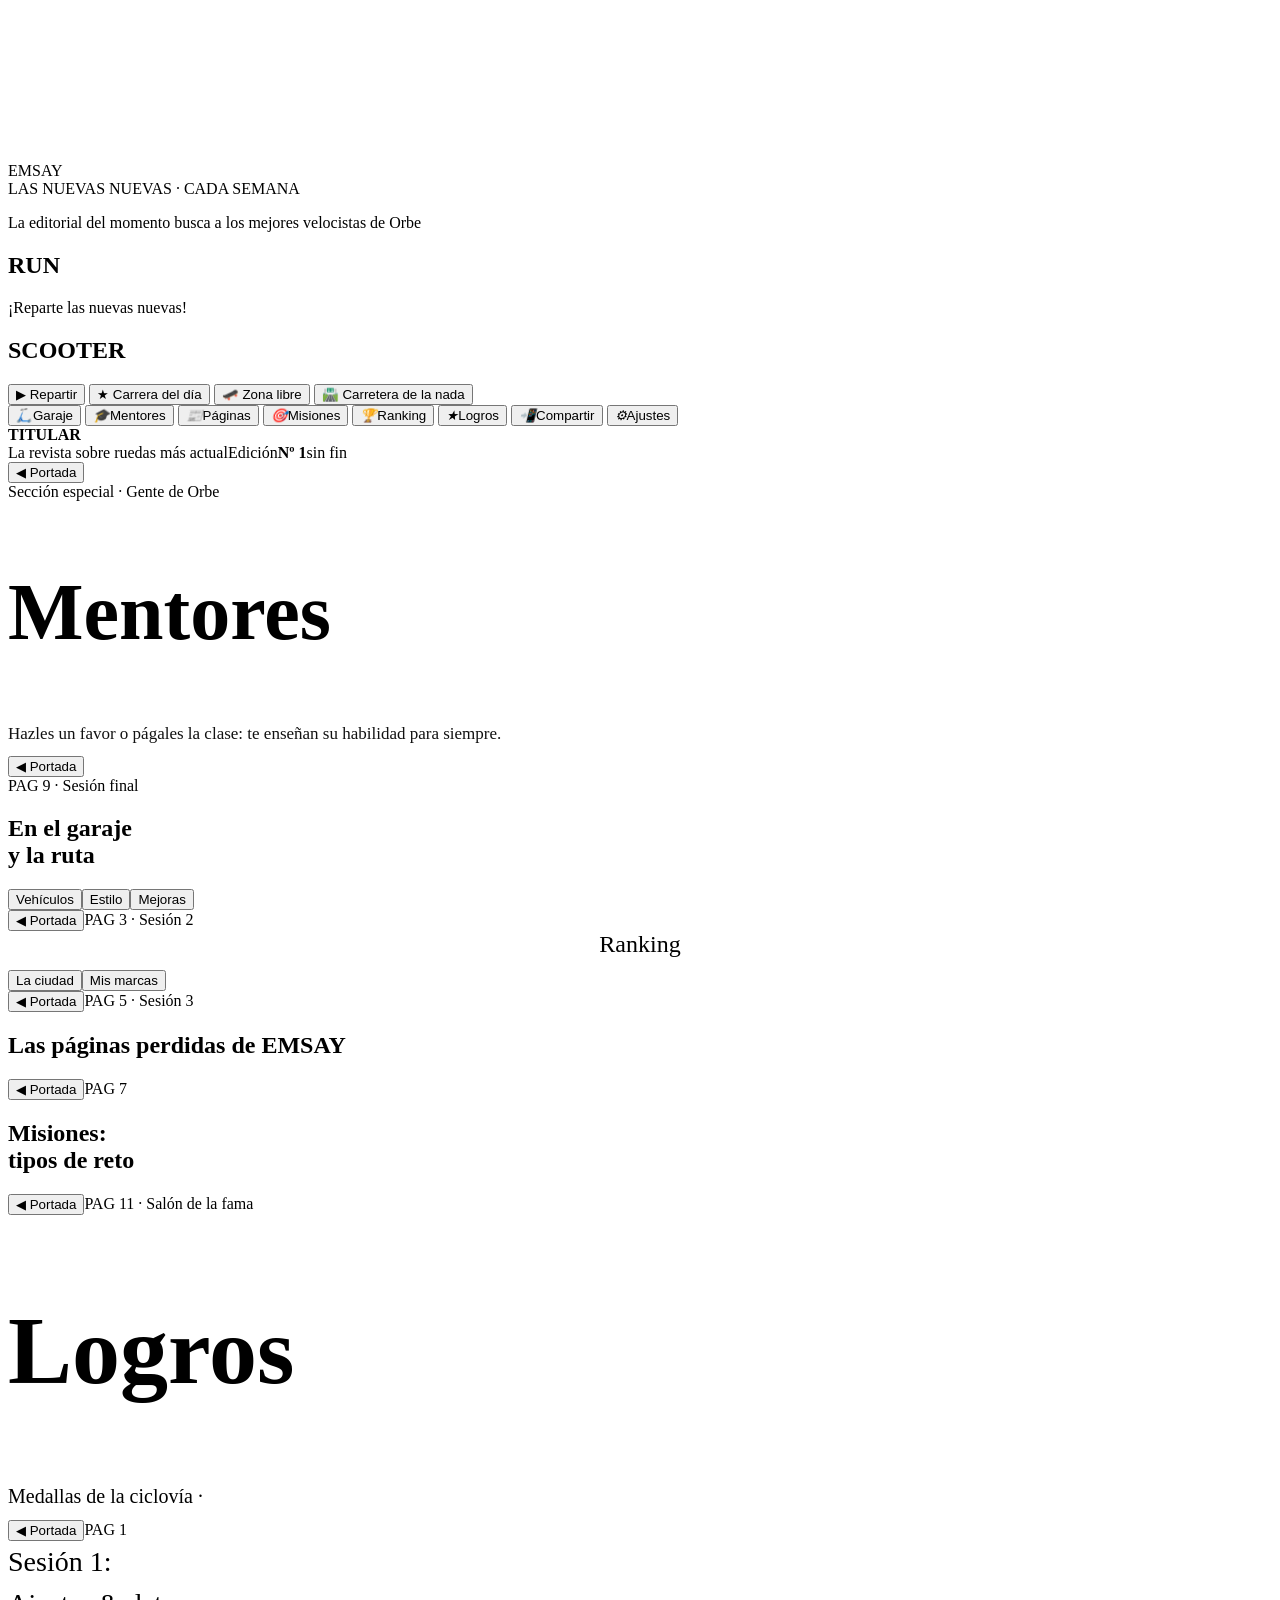
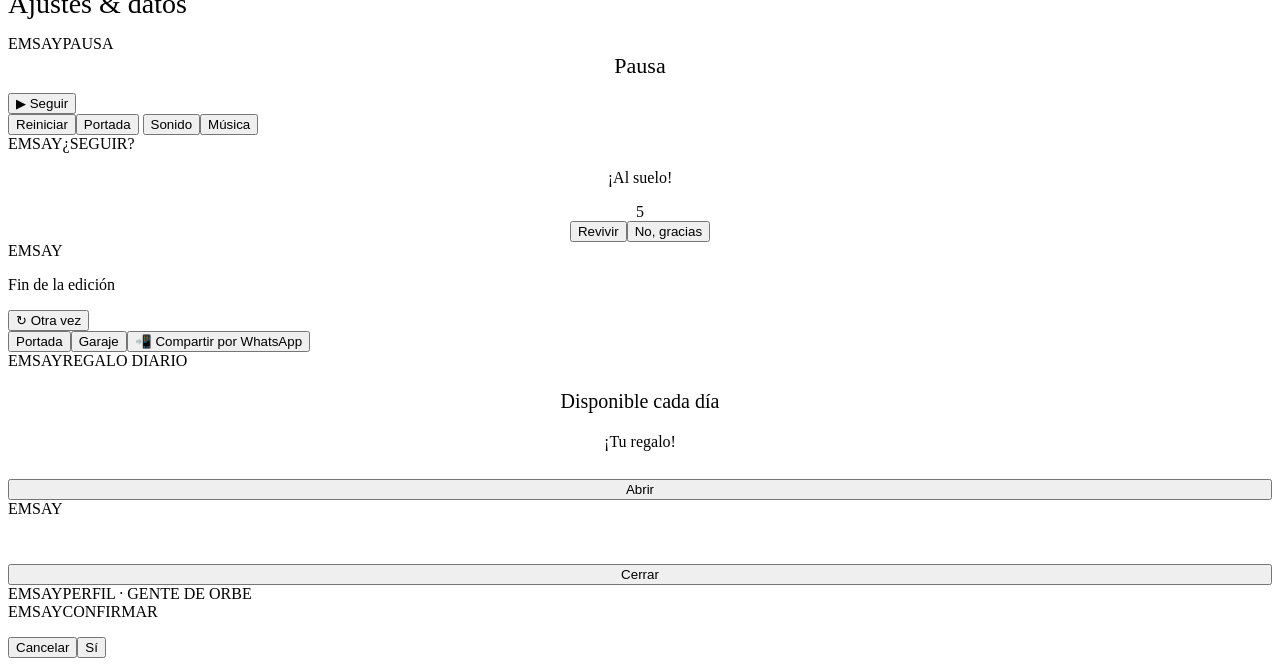
==== commit 5d148199: "Run Scooter: C-R40 «Run por la carretera de la nada» (costa, desierto, nevado y bosque de lagos con " ====
--- a/src/index.html
+++ b/src/index.html
@@ -60,6 +60,7 @@
         <button class="btn pri big" data-act="play" data-arg="n">▶ Repartir</button>
         <button class="btn red" data-act="play" data-arg="ch">★ Carrera del día<i id="dCh" class="dot" style="background:var(--amb)" hidden></i></button>
         <button class="btn free" data-act="play" data-arg="free">🛹 Zona libre</button>
+        <button class="btn free" data-act="play" data-arg="ruta">🛣️ Carretera de la nada</button>
       </div>
       <div class="cgrid">
         <button class="btn" data-act="go" data-arg="sGarage"><i>🛴</i>Garaje</button>
